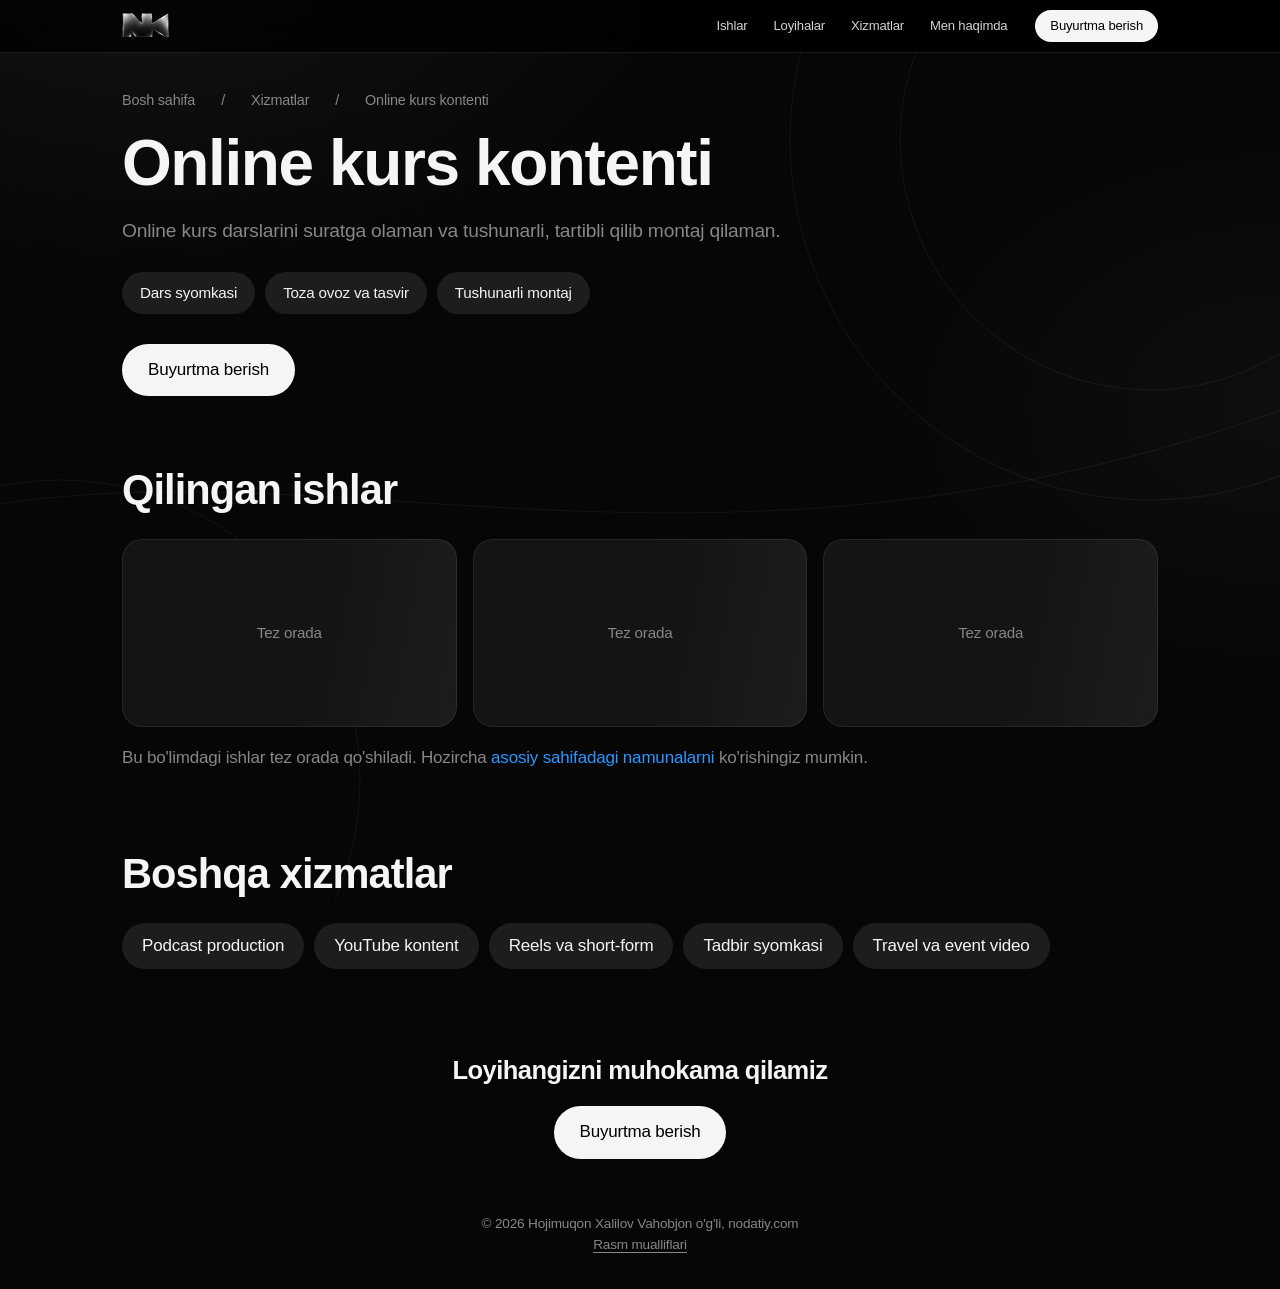
==== xizmatlar/online-kurs-kontenti/index.html @ c38f740f "Xizmat sahifalari (shablon), to'liq ism, yuqori sifatli kamera rasmlari" ====
<!DOCTYPE html>
<html lang="uz">
<head>
<meta charset="utf-8">
<meta name="viewport" content="width=device-width, initial-scale=1">
<title>Online kurs kontenti | Hojimuqon, Nodatiy</title>
<meta name="description" content="Online kurs darslarini suratga olaman va tushunarli, tartibli qilib montaj qilaman.">
<meta name="robots" content="index,follow,max-image-preview:large,max-snippet:-1,max-video-preview:-1">
<link rel="canonical" href="https://nodatiy.com/xizmatlar/online-kurs-kontenti/">
<link rel="icon" href="/assets/icon-nk-96.png" type="image/png" sizes="96x96">
<link rel="icon" href="/favicon.ico" sizes="any">
<link rel="apple-touch-icon" href="/assets/apple-touch-icon.png">
<meta name="theme-color" content="#060607">
<meta property="og:type" content="website">
<meta property="og:site_name" content="Nodatiy">
<meta property="og:url" content="https://nodatiy.com/xizmatlar/online-kurs-kontenti/">
<meta property="og:title" content="Online kurs kontenti | Hojimuqon, Nodatiy">
<meta property="og:description" content="Online kurs darslarini suratga olaman va tushunarli, tartibli qilib montaj qilaman.">
<meta property="og:image" content="https://nodatiy.com/assets/og-3.jpg">
<meta property="og:image:width" content="1200">
<meta property="og:image:height" content="630">
<meta name="twitter:card" content="summary_large_image">
<link rel="preconnect" href="https://i.ytimg.com">
<script type="application/ld+json">{"@context":"https://schema.org","@graph":[{"@type":"Service","name":"Online kurs kontenti","description":"Online kurs darslarini suratga olaman va tushunarli, tartibli qilib montaj qilaman.","url":"https://nodatiy.com/xizmatlar/online-kurs-kontenti/","areaServed":"UZ","provider":{"@type":"Person","name":"Hojimuqon Xalilov Vahobjon o'g'li","alternateName":"Hojimuqon","url":"https://nodatiy.com/"}},{"@type":"BreadcrumbList","itemListElement":[{"@type":"ListItem","position":1,"name":"Bosh sahifa","item":"https://nodatiy.com/"},{"@type":"ListItem","position":2,"name":"Xizmatlar","item":"https://nodatiy.com/#xizmatlar"},{"@type":"ListItem","position":3,"name":"Online kurs kontenti","item":"https://nodatiy.com/xizmatlar/online-kurs-kontenti/"}]}]}</script>
<link rel="stylesheet" href="/assets/page.css">
</head>
<body>
<header><div class="wrap">
<a href="/" aria-label="Bosh sahifa"><img src="/assets/logo-sm.webp" width="150" height="83" alt="Hojimuqon"></a>
<nav><a href="/#ishlar">Ishlar</a><a href="/#hamkorlar">Loyihalar</a><a href="/#xizmatlar">Xizmatlar</a><a href="/#haqimda">Men haqimda</a></nav>
<a class="btn sm" href="/?x=online-kurs-kontenti#buyurtma">Buyurtma berish</a>
</div></header>
<main class="wrap">
<nav class="crumbs" aria-label="Sahifa yo'li"><a href="/">Bosh sahifa</a> / <a href="/#xizmatlar">Xizmatlar</a> / <span>Online kurs kontenti</span></nav>
<h1>Online kurs kontenti</h1>
<p class="lead">Online kurs darslarini suratga olaman va tushunarli, tartibli qilib montaj qilaman.</p>
<ul class="chips"><li>Dars syomkasi</li><li>Toza ovoz va tasvir</li><li>Tushunarli montaj</li></ul>
<div class="cta"><a class="btn" href="/?x=online-kurs-kontenti#buyurtma">Buyurtma berish</a></div>
<section>
<h2>Qilingan ishlar</h2>
<div class="works"><div class="vcard ph"><span>Tez orada</span></div><div class="vcard ph"><span>Tez orada</span></div><div class="vcard ph"><span>Tez orada</span></div></div>
<p class="note">Bu bo'limdagi ishlar tez orada qo'shiladi. Hozircha <a href="/#ishlar">asosiy sahifadagi namunalarni</a> ko'rishingiz mumkin.</p>
</section>
<section>
<h2>Boshqa xizmatlar</h2>
<div class="more"><a href="/xizmatlar/podcast-production/">Podcast production</a><a href="/xizmatlar/youtube-kontent/">YouTube kontent</a><a href="/xizmatlar/reels-short-form/">Reels va short-form</a><a href="/xizmatlar/tadbir-syomkasi/">Tadbir syomkasi</a><a href="/xizmatlar/travel-event-video/">Travel va event video</a></div>
</section>
<div class="end"><h2>Loyihangizni muhokama qilamiz</h2><a class="btn" href="/?x=online-kurs-kontenti#buyurtma">Buyurtma berish</a></div>
</main>
<footer>© 2026 Hojimuqon Xalilov Vahobjon o&#x27;g&#x27;li, nodatiy.com<br><a href="/credits.html">Rasm mualliflari</a></footer>
</body>
</html>
---- assets/page.css ----
:root{--card:#1d1d1f;--text:#f5f5f7;--mute:#86868b;--line:#2d2d30}
*{box-sizing:border-box;margin:0}
html{background:#060607;scroll-behavior:smooth;-webkit-text-size-adjust:100%}
body{color:var(--text);font:400 1.0625rem/1.55 -apple-system,BlinkMacSystemFont,"SF Pro Text","SF Pro Display","Helvetica Neue","Segoe UI",Roboto,Arial,sans-serif;letter-spacing:-.011em;-webkit-font-smoothing:antialiased}
body::before{content:"";position:fixed;inset:0;z-index:-1;pointer-events:none;background:url("data:image/svg+xml,%3Csvg xmlns='http://www.w3.org/2000/svg' viewBox='0 0 1440 900' fill='none' stroke='white' stroke-opacity='.06'%3E%3Ccircle cx='1230' cy='140' r='360'/%3E%3Ccircle cx='1230' cy='140' r='250'/%3E%3Ccircle cx='140' cy='780' r='300'/%3E%3Cpath d='M0 520C400 420 800 640 1440 380'/%3E%3C/svg%3E") center/cover no-repeat,radial-gradient(900px 520px at 12% -5%,rgba(255,255,255,.055),transparent 70%),radial-gradient(700px 500px at 100% 45%,rgba(150,160,185,.06),transparent 70%);animation:drift 30s ease-in-out infinite alternate}
@keyframes drift{to{transform:translate3d(0,-2%,0) scale(1.04)}}
@keyframes up{from{opacity:0;transform:translateY(24px)}}
@keyframes sh{to{background-position:-200% 0}}
a{color:inherit}
:focus-visible{outline:2px solid #2997ff;outline-offset:3px}
.wrap{max-width:1080px;margin:0 auto;padding:0 22px}
h1,h2,h3{font-weight:600;letter-spacing:-.022em;line-height:1.08}
header{position:sticky;top:0;z-index:20;background:rgba(0,0,0,.72);-webkit-backdrop-filter:saturate(180%) blur(20px);backdrop-filter:saturate(180%) blur(20px);border-bottom:1px solid #1a1a1c}
header .wrap{display:flex;align-items:center;gap:28px;height:52px}
header img{height:26px;width:auto;display:block}
nav{display:flex;gap:26px;margin-left:auto;font-size:.82rem;color:#d2d2d7}
nav a{text-decoration:none}nav a:hover{color:#fff}
.btn{display:inline-flex;align-items:center;gap:10px;text-decoration:none;font:inherit;font-weight:500;padding:13px 26px;border:0;border-radius:980px;color:#000;background:var(--text);transition:transform .3s cubic-bezier(.2,.7,.2,1),opacity .2s}
.btn:hover{transform:translateY(-2px) scale(1.03)}.btn:active{transform:scale(.97)}
.btn.sm{padding:6px 15px;font-size:.82rem}
.crumbs{padding:36px 0 0;font-size:.9rem;color:var(--mute);animation:up .8s both}
.crumbs a{text-decoration:none}.crumbs a:hover{color:#fff}
main h1{font-size:clamp(2.2rem,5.4vw,4rem);margin:18px 0 18px;animation:up .9s .08s both}
.lead{max-width:38em;color:var(--mute);font-size:1.2rem;animation:up .9s .18s both}
.chips{display:flex;flex-wrap:wrap;gap:10px;list-style:none;padding:0;margin:26px 0 30px;animation:up .9s .28s both}
.chips li{padding:9px 18px;border-radius:980px;background:#1d1d1f;font-size:.95rem}
.cta{animation:up .9s .38s both}
section{padding:72px 0 8px}
section h2{font-size:clamp(1.8rem,3.6vw,2.6rem);margin-bottom:26px}
.works{display:grid;grid-template-columns:repeat(3,1fr);gap:16px}
.vcard{position:relative;display:block;aspect-ratio:16/9;border-radius:20px;overflow:hidden;background:#111;border:1px solid rgba(255,255,255,.08)}
.vcard img{width:100%;height:100%;object-fit:cover;display:block;transition:transform .6s cubic-bezier(.2,.7,.2,1)}
.vcard:hover img{transform:scale(1.05)}
.vcard svg{position:absolute;left:50%;top:50%;width:52px;height:52px;margin:-26px 0 0 -26px}
.vcard.ph{display:grid;place-items:center;color:var(--mute);font-size:.95rem;background:linear-gradient(100deg,#141416 30%,#1c1c1f 50%,#141416 70%) 0 0/200% 100%;animation:sh 2.4s linear infinite}
.vcard.ph span{display:block;text-align:center}
.note{margin-top:18px;color:var(--mute)}.note a{color:#2997ff;text-decoration:none}
.more{display:flex;flex-wrap:wrap;gap:10px;margin-top:14px}
.more a{padding:10px 20px;border-radius:980px;background:#1d1d1f;text-decoration:none;transition:background .3s,transform .3s}
.more a:hover{background:#2c2c2f;transform:translateY(-2px)}
.end{text-align:center;padding:80px 0 20px}.end h2{margin-bottom:22px}
footer{padding:34px 0;text-align:center;color:var(--mute);font-size:.85rem}
footer a{color:var(--mute);text-underline-offset:3px}footer a:hover{color:#fff}
@media(max-width:820px){nav a{display:none}.works{grid-template-columns:1fr 1fr}}
@media(max-width:520px){.works{grid-template-columns:1fr}}
@media(prefers-reduced-motion:reduce){*,body::before{animation:none!important;transition:none!important}}
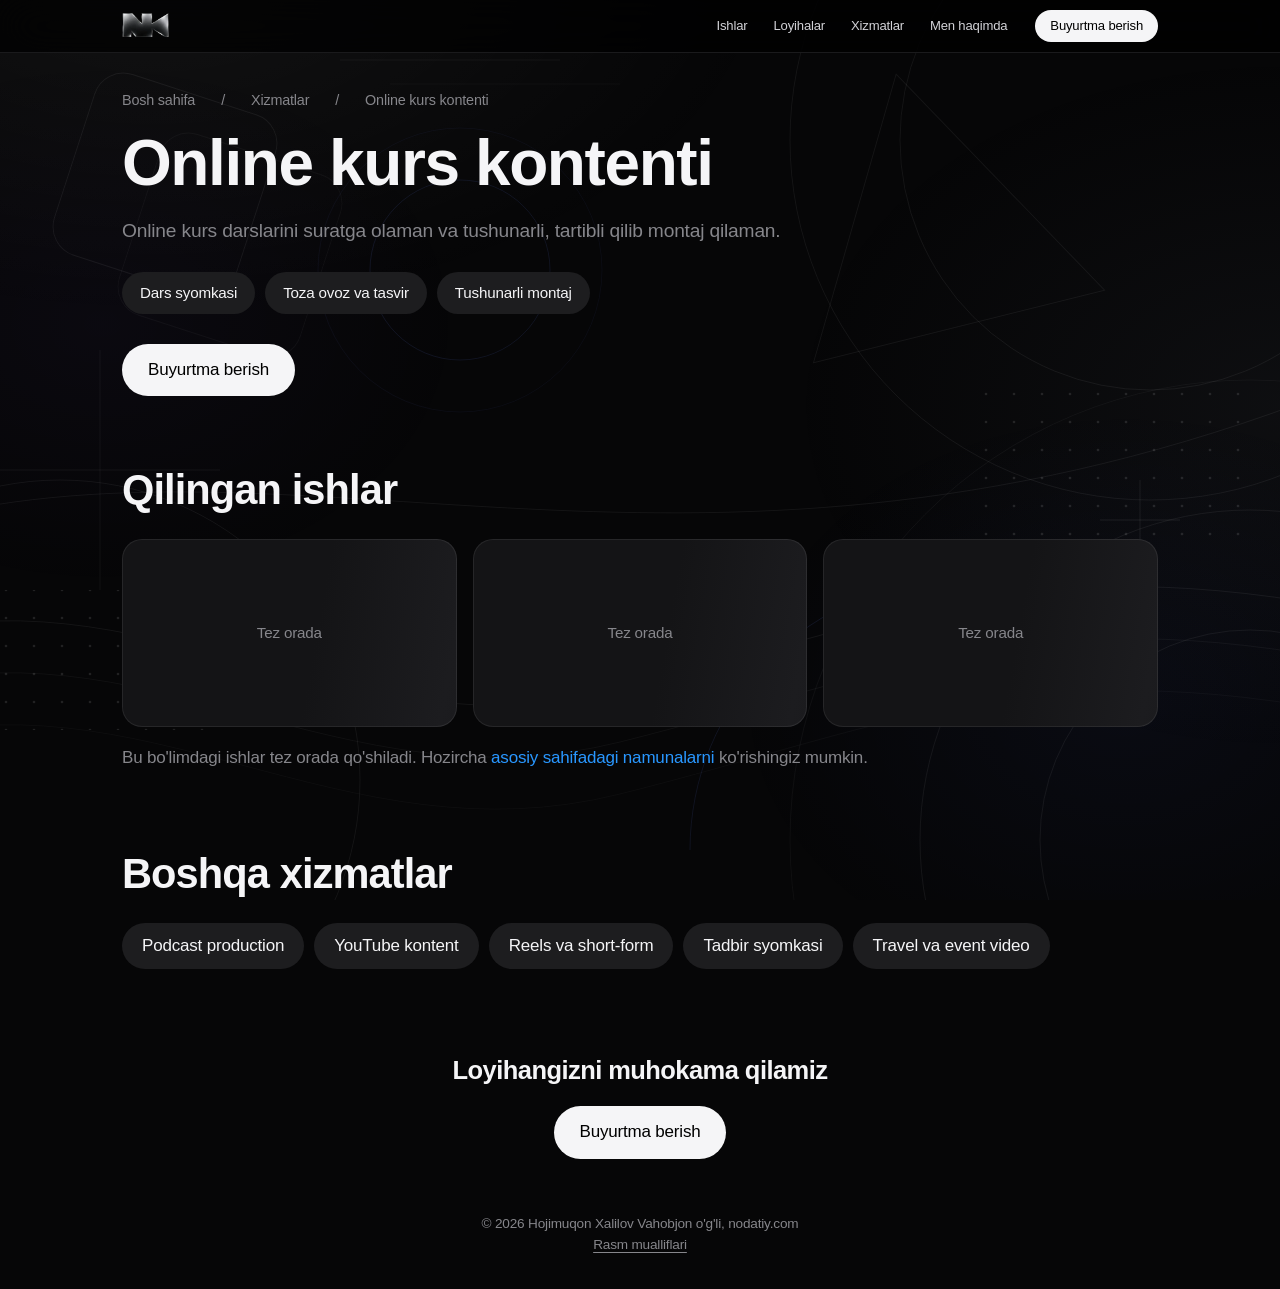
==== commit 3153d2ce: "Fonga abstrakt elementlar qatlami (fx.css v3); kontakt matni ikki qatorda" ====
--- a/xizmatlar/online-kurs-kontenti/index.html
+++ b/xizmatlar/online-kurs-kontenti/index.html
@@ -7,6 +7,7 @@
 <meta name="description" content="Online kurs darslarini suratga olaman va tushunarli, tartibli qilib montaj qilaman.">
 <meta name="robots" content="index,follow,max-image-preview:large,max-snippet:-1,max-video-preview:-1">
 <link rel="canonical" href="https://nodatiy.com/xizmatlar/online-kurs-kontenti/">
+<link rel="alternate" type="text/markdown" href="/llms-full.txt" title="Sayt tavsifi (AI va agentlar uchun)">
 <link rel="icon" href="/assets/icon-nk-96.png" type="image/png" sizes="96x96">
 <link rel="icon" href="/favicon.ico" sizes="any">
 <link rel="apple-touch-icon" href="/assets/apple-touch-icon.png">
@@ -23,6 +24,8 @@
 <link rel="preconnect" href="https://i.ytimg.com">
 <script type="application/ld+json">{"@context":"https://schema.org","@graph":[{"@type":"Service","name":"Online kurs kontenti","description":"Online kurs darslarini suratga olaman va tushunarli, tartibli qilib montaj qilaman.","url":"https://nodatiy.com/xizmatlar/online-kurs-kontenti/","areaServed":"UZ","provider":{"@type":"Person","name":"Hojimuqon Xalilov Vahobjon o'g'li","alternateName":"Hojimuqon","url":"https://nodatiy.com/"}},{"@type":"BreadcrumbList","itemListElement":[{"@type":"ListItem","position":1,"name":"Bosh sahifa","item":"https://nodatiy.com/"},{"@type":"ListItem","position":2,"name":"Xizmatlar","item":"https://nodatiy.com/#xizmatlar"},{"@type":"ListItem","position":3,"name":"Online kurs kontenti","item":"https://nodatiy.com/xizmatlar/online-kurs-kontenti/"}]}]}</script>
 <link rel="stylesheet" href="/assets/page.css">
+<link rel="stylesheet" href="/assets/fx.css?v=3">
+<script src="/assets/fx.js?v=2" defer></script>
 </head>
 <body>
 <header><div class="wrap">
--- a/assets/page.css
+++ b/assets/page.css
@@ -44,3 +44,33 @@
 @media(max-width:820px){nav a{display:none}.works{grid-template-columns:1fr 1fr}}
 @media(max-width:520px){.works{grid-template-columns:1fr}}
 @media(prefers-reduced-motion:reduce){*,body::before{animation:none!important;transition:none!important}}
+/* 9:16 (Reels) bo'limi */
+.works.rl{grid-template-columns:repeat(4,1fr)}
+.vcard.reel{aspect-ratio:9/16;border-radius:22px}
+.vcard.reel svg{width:48px;height:48px;margin:-24px 0 0 -24px}
+@media(max-width:820px){.works.rl{grid-template-columns:repeat(3,1fr)}}
+@media(max-width:520px){.works.rl{grid-template-columns:repeat(2,1fr);gap:12px}.vcard.reel{border-radius:18px}}
+@keyframes fade{from{opacity:0}}
+.mdl{position:fixed;inset:0;z-index:100;display:grid;grid-template-columns:auto auto auto;justify-content:center;align-items:center;column-gap:24px;background:rgba(0,0,0,.8);-webkit-backdrop-filter:blur(16px);backdrop-filter:blur(16px);animation:fade .25s}
+.mdl[hidden]{display:none}
+.mdl .box{height:min(84vh,calc((100vw - 32px)*16/9));height:min(84dvh,calc((100vw - 32px)*16/9));aspect-ratio:9/16;border-radius:22px;overflow:hidden;background:#000;box-shadow:0 30px 80px rgba(0,0,0,.6)}
+.mdl iframe{width:100%;height:100%;border:0;display:block}
+.mdl .x{position:fixed;top:calc(14px + env(safe-area-inset-top,0px));right:14px;width:44px;height:44px;border-radius:50%;border:0;background:rgba(255,255,255,.16);color:#fff;font-size:20px;cursor:pointer;transition:background .2s,transform .2s}
+.mdl .x:hover{background:rgba(255,255,255,.28);transform:scale(1.06)}
+.mdl .yt{position:fixed;bottom:calc(14px + env(safe-area-inset-bottom,0px));left:50%;transform:translateX(-50%);font-size:.88rem;color:#d2d2d7;text-decoration:none;padding:8px 16px;border-radius:980px;background:rgba(255,255,255,.1);white-space:nowrap}
+.mdl .yt:hover{color:#fff}
+
+.mdl .nv{width:52px;height:52px;border-radius:50%;border:0;background:rgba(255,255,255,.14);color:#fff;cursor:pointer;display:grid;place-items:center;transition:background .2s,transform .2s}
+.mdl .nv:hover{background:rgba(255,255,255,.28);transform:scale(1.08)}.mdl .nv:active{transform:scale(.94)}
+.mdl .cnt{position:fixed;top:calc(22px + env(safe-area-inset-top,0px));left:50%;transform:translateX(-50%);color:#d2d2d7;font-size:.9rem;padding:6px 14px;border-radius:980px;background:rgba(255,255,255,.1);font-variant-numeric:tabular-nums}
+@media(max-width:640px){.mdl{column-gap:0}.mdl .nv{position:fixed;bottom:calc(10px + env(safe-area-inset-bottom,0px));width:46px;height:46px}.mdl .pv{left:14px}.mdl .nx{right:14px}.mdl .yt{bottom:calc(14px + env(safe-area-inset-bottom,0px))}}
+.mdl.h .box{height:auto;width:min(calc(100vw - 210px),1120px,calc(84vh*16/9));aspect-ratio:16/9}
+@media(max-width:640px){.mdl.h .box{width:calc(100vw - 20px);border-radius:16px}}
+.vcard:focus-visible{outline-offset:-3px}
+.vw{position:absolute;right:10px;bottom:10px;display:inline-flex;align-items:center;gap:6px;padding:4px 10px 4px 8px;border-radius:980px;background:rgba(0,0,0,.62);-webkit-backdrop-filter:blur(8px);backdrop-filter:blur(8px);color:#fff;font-size:.78rem;line-height:1.3;pointer-events:none;animation:fade .4s}
+.vw b{font-weight:600}
+.vcard .vw svg,.card .vw svg{position:static!important;width:13px!important;height:13px!important;margin:0!important;opacity:.85}
+.vcard[hidden]{display:none}
+.morewrap{text-align:center;margin-top:28px}
+.morebtn{font:inherit;font-weight:500;padding:12px 28px;border-radius:980px;border:1px solid rgba(255,255,255,.1);background:#1d1d1f;color:var(--text);cursor:pointer;transition:transform .3s cubic-bezier(.2,.7,.2,1),background .3s}
+.morebtn:hover{background:#2c2c2f;transform:translateY(-2px)}.morebtn:active{transform:scale(.97)}
--- a/assets/fx.css
+++ b/assets/fx.css
@@ -0,0 +1,9 @@
+@keyframes auraHue{0%{filter:hue-rotate(-30deg)}100%{filter:hue-rotate(50deg)}}
+.aura{position:fixed;left:0;top:0;width:620px;height:620px;margin:-310px 0 0 -310px;border-radius:50%;pointer-events:none;z-index:-1;opacity:0;transition:opacity .8s;background:radial-gradient(circle,rgba(70,130,255,.11),rgba(130,100,230,.06) 45%,rgba(70,130,255,0) 70%);will-change:transform,filter;animation:auraHue 9s ease-in-out infinite alternate}
+.aura.on{opacity:1}
+@media(prefers-reduced-motion:reduce){.aura{display:none}}
+@media(forced-colors:active){.aura{display:none}}
+@keyframes drift2{from{transform:translate3d(0,0,0) rotate(0deg) scale(1.03)}to{transform:translate3d(-1.2%,1.6%,0) rotate(1.4deg) scale(1.06)}}
+body::after{content:"";position:fixed;inset:0;z-index:-1;pointer-events:none;background:url("data:image/svg+xml,%3Csvg xmlns='http://www.w3.org/2000/svg' viewBox='0 0 1440 900' fill='none'%3E%3Cdefs%3E%3Cpattern id='d' width='28' height='28' patternUnits='userSpaceOnUse'%3E%3Ccircle cx='2' cy='2' r='1.3' fill='white' fill-opacity='.11'/%3E%3C/pattern%3E%3C/defs%3E%3Cg stroke='white' stroke-opacity='.06'%3E%3Ccircle cx='1330' cy='840' r='210'/%3E%3Ccircle cx='1330' cy='840' r='330'/%3E%3Ccircle cx='1330' cy='840' r='460' stroke-opacity='.04'/%3E%3Crect x='150' y='90' width='190' height='190' rx='30' transform='rotate(18 245 185)'/%3E%3Crect x='215' y='150' width='190' height='190' rx='30' transform='rotate(18 310 245)' stroke-opacity='.035'/%3E%3Cpath d='M-40 640C220 560 420 760 700 690S1120 540 1480 620'/%3E%3Cpath d='M-40 692C220 612 420 812 700 742S1120 592 1480 672' stroke-opacity='.042'/%3E%3Cpath d='M-40 744C220 664 420 864 700 794S1120 644 1480 724' stroke-opacity='.03'/%3E%3Cpath d='M1010 70L1160 330H860Z' transform='rotate(-14 1010 210)'/%3E%3Cpath d='M60 470H300M180 350V590' stroke-opacity='.05'/%3E%3Cpath d='M1180 520H1260M1220 480V560' stroke-opacity='.07'/%3E%3Cpath d='M420 60L640 60' stroke-opacity='.05'/%3E%3Cpath d='M470 84L700 84' stroke-opacity='.035'/%3E%3C/g%3E%3Cg stroke='%236e8cff' stroke-opacity='.10'%3E%3Ccircle cx='540' cy='270' r='90'/%3E%3Ccircle cx='540' cy='270' r='142' stroke-opacity='.05'/%3E%3Cpath d='M770 850A270 270 0 0 1 1040 580'/%3E%3C/g%3E%3Crect x='1040' y='380' width='280' height='170' fill='url(%23d)'/%3E%3Crect x='70' y='590' width='224' height='140' fill='url(%23d)'/%3E%3C/svg%3E") center/cover no-repeat,radial-gradient(560px 420px at 88% 78%,rgba(90,120,255,.05),transparent 70%),radial-gradient(520px 380px at 8% 36%,rgba(150,110,255,.04),transparent 70%);animation:drift2 42s ease-in-out infinite alternate;will-change:transform}
+@media(prefers-reduced-motion:reduce){body::after{animation:none}}
+@media(forced-colors:active){body::after{display:none}}
